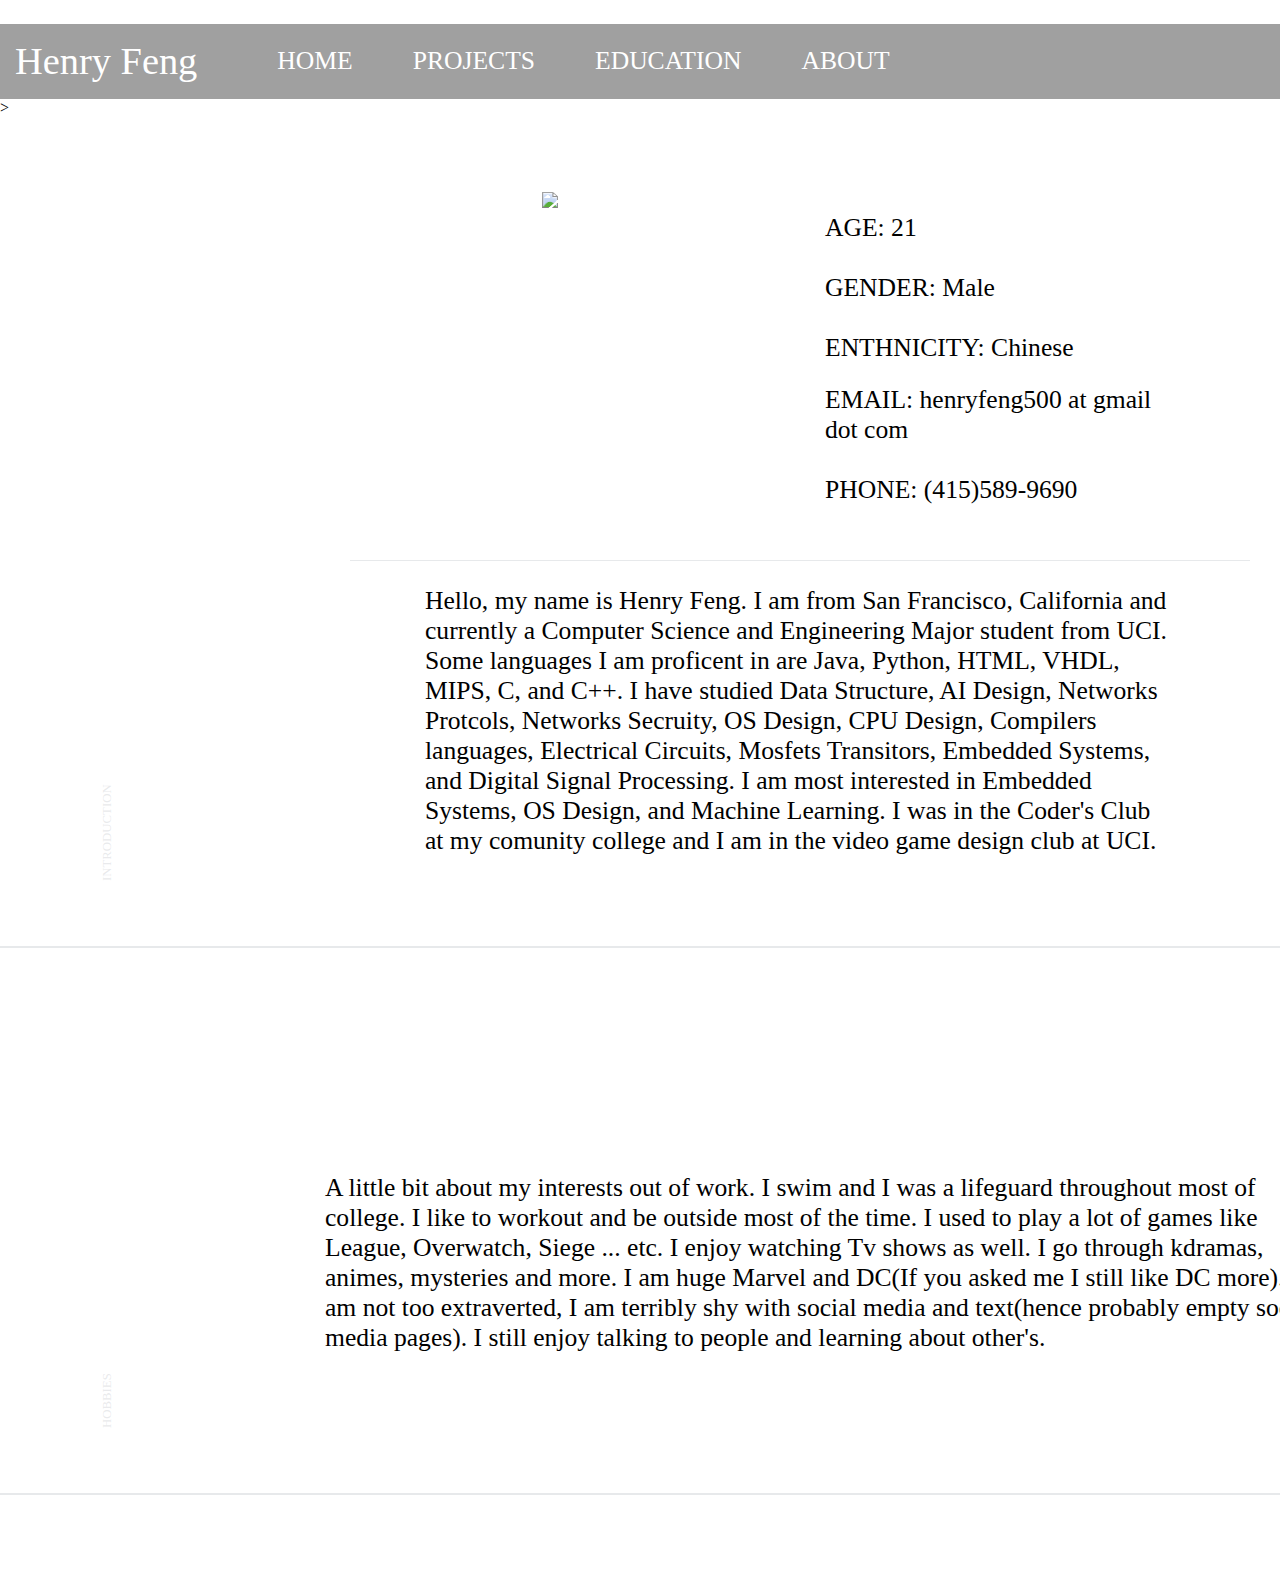
==== about.html @ 93beaeee "mobile" ====
﻿<!DOCTYPE html>
<html>
<head>
    <meta charset="utf-8">
    <meta name="viewport" content="width=device-width, initial-scale=1">
    <title>Henry Feng</title>
    <div class="Icon-space">
        <img src="images/icon.png" alt="" class="Icon" style="max-width: 100px; max-height: 100px; padding-bottom: 20px;" />
    </div>
    <link rel="stylesheet" href="Style.css">
</head>
<body>
    <div class="Group">
        <div class="NavBar">
            <div class="left">
                <div class="NavBar-wrapper" style="margin-right: 50px; font-size:3vw;">
                    <a href="website.html"> Henry Feng </a>
                </div>

                <div class="NavBar-wrapper">
                    <a href="website.html"> HOME </a>
                </div>

                <div class="NavBar-wrapper">
                    <a href="projects.html"> PROJECTS</a>
                </div>

                <div class="NavBar-wrapper">
                    <a href="education.html"> EDUCATION</a>
                </div>

                <div class="NavBar-wrapper">
                    <a href="about.html"> ABOUT</a>
                </div>
            </div>

            <div class="right">
                <div style="margin-block:auto">
                    <div>HF</div>
                </div>
            </div>

        </div>
    </div>>

    <div>

        <div class="Profile">
            <div class="Category">INTRODUCTION</div>
            <div class="profile-intro-pic">
                <img src="images/profile.jpg" style=" max-height:350px; max-width:250px; padding-bottom:20px;">
            </div>
            <div class="profile-intro-info">
                <h1 class="headings"></h1>
                <div class="text" style="line-height: 30px;">
                    AGE:     21<br><br>
                    GENDER:    Male<br><br>
                    ENTHNICITY:     Chinese<br>

                </div>
                <h1 class="headings"></h1>
                <div class="text" style="line-height: 30px;">
                    EMAIL:     henryfeng500 at gmail dot com<br><br>
                    PHONE:     (415)589-9690<br><br>

                </div>
            </div>
            <div class="profile-intro-text">
                <div class="text" sstyle="min-width:1000px">
                    Hello, my name is Henry Feng. I am from San Francisco, California and currently a Computer Science and Engineering Major student from UCI.
                    Some languages I am proficent in are Java, Python, HTML, VHDL, MIPS, C, and C++. I have studied Data Structure, AI Design, Networks Protcols,
                    Networks Secruity, OS Design, CPU Design, Compilers languages, Electrical Circuits, Mosfets Transitors, Embedded Systems, and Digital Signal Processing.
                    I am most interested in Embedded Systems, OS Design, and Machine Learning. I was in the Coder's Club at my comunity college and I am in the video game
                    design club at UCI.
                </div>
            </div>



        </div>
        <div class="info">
            <div class="Category">HOBBIES</div>
            <div class="info-text">
                <div class="text" style="min-width:1000px">
                    A little bit about my interests out of work. I swim and I was a lifeguard throughout most of college. I like to workout and be outside most of the time.
                    I used to play a lot of games like League, Overwatch, Siege ... etc. I enjoy watching Tv shows as well. I go through kdramas, animes, mysteries and more.
                    I am huge Marvel and DC(If you asked me I still like DC more). I am not too extraverted, I am terribly shy with social media and text(hence probably empty
                    social media pages). I still enjoy talking to people and learning about other's.
                </div>
            </div>
        </div>
</body>


</html>
---- Style.css ----
﻿body{
    margin: 0px;
}
.Group {
    background-color: #a0a0a0;
    min-width: 1460px;
}
.NavBar {

    display: flex;
    justify-content: space-between;
    width: 100%;
    padding-block: 5px;
    margin-block: auto;

}

.left{
    display: flex;
}
.NavBar-wrapper {
    margin-block: auto;
    margin-right: 30px;
    padding: 10px;
    text-transform: capitalize;
    border-bottom: 1px solid transparent;
    transition: border-bottom 0.5s;
    font-size: 2vw;
}
Heading-Bar {
    margin-right: 75px; 
    font-size: 3vw;
}
.NavBar-wrapper a {
    color: #ffffff;
    text-decoration: none;
    transition: color 0.5s;
    margin: 5px;
}
.right {
    display: flex;
}

.NavBar-wrapper:hover{
    border-bottom: 1px solid black;
}

.NavBar-wrapper a:hover {
    color: black;
}



.Profile {
    min-width: 1150px;
    position: relative;
    display: inline-grid;
    grid-template-columns: 250px 400px auto;
    margin-bottom: 100px;
    padding-inline: 100px;
    padding-block: 50px;
    border-bottom: 2px solid;
    border-color: #e7e9eb;
    box-shadow: 2px;
    padding-right: 250px;
}



.Category {
    transform-origin: 0 0;
    transform: rotate(-90deg);
    grid-column-start: 1;
    grid-column-end: 1;
    grid-row-start: 4;
    grid-row-end: 4;
    font-size: 1vw;
    color: rgb(210 212 215 / 0.49);
}



.profile-intro-pic {
    padding: 25px;
    margin-left: auto;
    margin-right: auto;
    grid-column-start: 2;
    grid-column-end: 2;
    grid-row-start: 2;
    grid-row-end: 2;
}
.profile-intro-text {
    border-top: 1px solid;
    border-color: #e7e9eb;
    padding: 25px;
    font-size: 2vw;
    grid-column-start: 2;
    grid-column-end: 4;
    grid-row-start: 3;
    grid-row-end: 3;
}

.profile-intro-info {
    padding: 25px;
    grid-column-start: 3;
    grid-column-end: 3;
    grid-row-start: 2;
    grid-row-end: 2;
}




.info {
    position: relative;
    display: inline-grid;
    grid-template-columns: 150px auto;
    margin-bottom: 100px;
    padding-right: 250px;
    padding-inline: 100px;
    padding-block: 50px;
    border-bottom: 2px solid;
    border-color: #e7e9eb;
    box-shadow: 2px;
}
.info-text {
    padding: 25px;
    font-size: 2vw;
    margin-block: 50px;
    grid-column-start: 2;
    grid-column-end: 3;
    grid-row-start: 1;
    grid-row-end: 1;
    word-wrap: break-word;
}


.project-wrapper {
    min-width: 1460px;
    display: grid;
    justify-content: space-between;
    padding: 20px;
    background-color: rgb(228 228 228 / 0.48);
}
.projects-group {
    min-width: 1130px;
    position: relative;
    display: inline-grid;
    margin: 100px;
    border: 2px solid;
    border-color: #e7e9eb;
    background-color: rgb(201 235 241 / 0.22);
    box-shadow: 2px;
    padding-right: 250px;
}
.project {
    min-width: 1000px;
    position: relative;
    display: inline-grid;
    padding-inline: 100px;
    padding-block: 50px;
    border-bottom: 2px solid;
    border-color: #e7e9eb;
    box-shadow: 2px;
    padding-right: 250px;
    position:center;
}
.collection_vid{
    display: flex;
    flex-direction: row;
}
.ed {
    display: inline-grid;
    grid-template-columns: 200px auto;
    min-width: 1000px;
    padding-inline: 100px;
    padding-block: 50px;
    border-bottom: 2px solid;
    border-color: #e7e9eb;
    box-shadow: 2px;
    padding-right: 250px;
    position: center;
}
.ED-wrapper {
    min-width: 1000px;
}
.WelcomeBox {
    display: flex;
    flex-direction: column;
    width: 100%;
}
.WelcomePhoto {
    width: 100%;
    height: 100%;
    background-size: cover;
    background-position: center;
    background-repeat: no-repeat;
    padding-inline: 0px;
    padding-block: 200px;
    opacity: 85%;
    font-size: 5vw;
    color: white;
    text-align: center;
}



.Welcome-Contents {
    width: 100%;
    display: grid;
    grid-template-columns: auto auto auto;
    text-align: center;
    margin-left: auto;
    margin-right: auto;
}
.Welcome-Content-wrapper {
    position: relative;
    padding-block: 200px;
    background-repeat: no-repeat;
    background-size: cover;
    opacity: 0.7;
    transition: opacity 0.5s;
}
.Welcome-Content-wrapper:hover{
    opacity: 1;
}
.img_text {
    position: absolute;
    top: 0;
    display: flex;
    align-items: center;
    justify-content: center;
    width: 100%;
    height: 100%;
    color: black;
    transition: color 0.5s;
    font-size: 2vw;
    opacity: 1;
}
.img_text:hover{
    color: white;
}
    .headings {
    padding-left: 25px;
}
.text {
    margin-inline: 50px;
    font-size: 2vw;
}
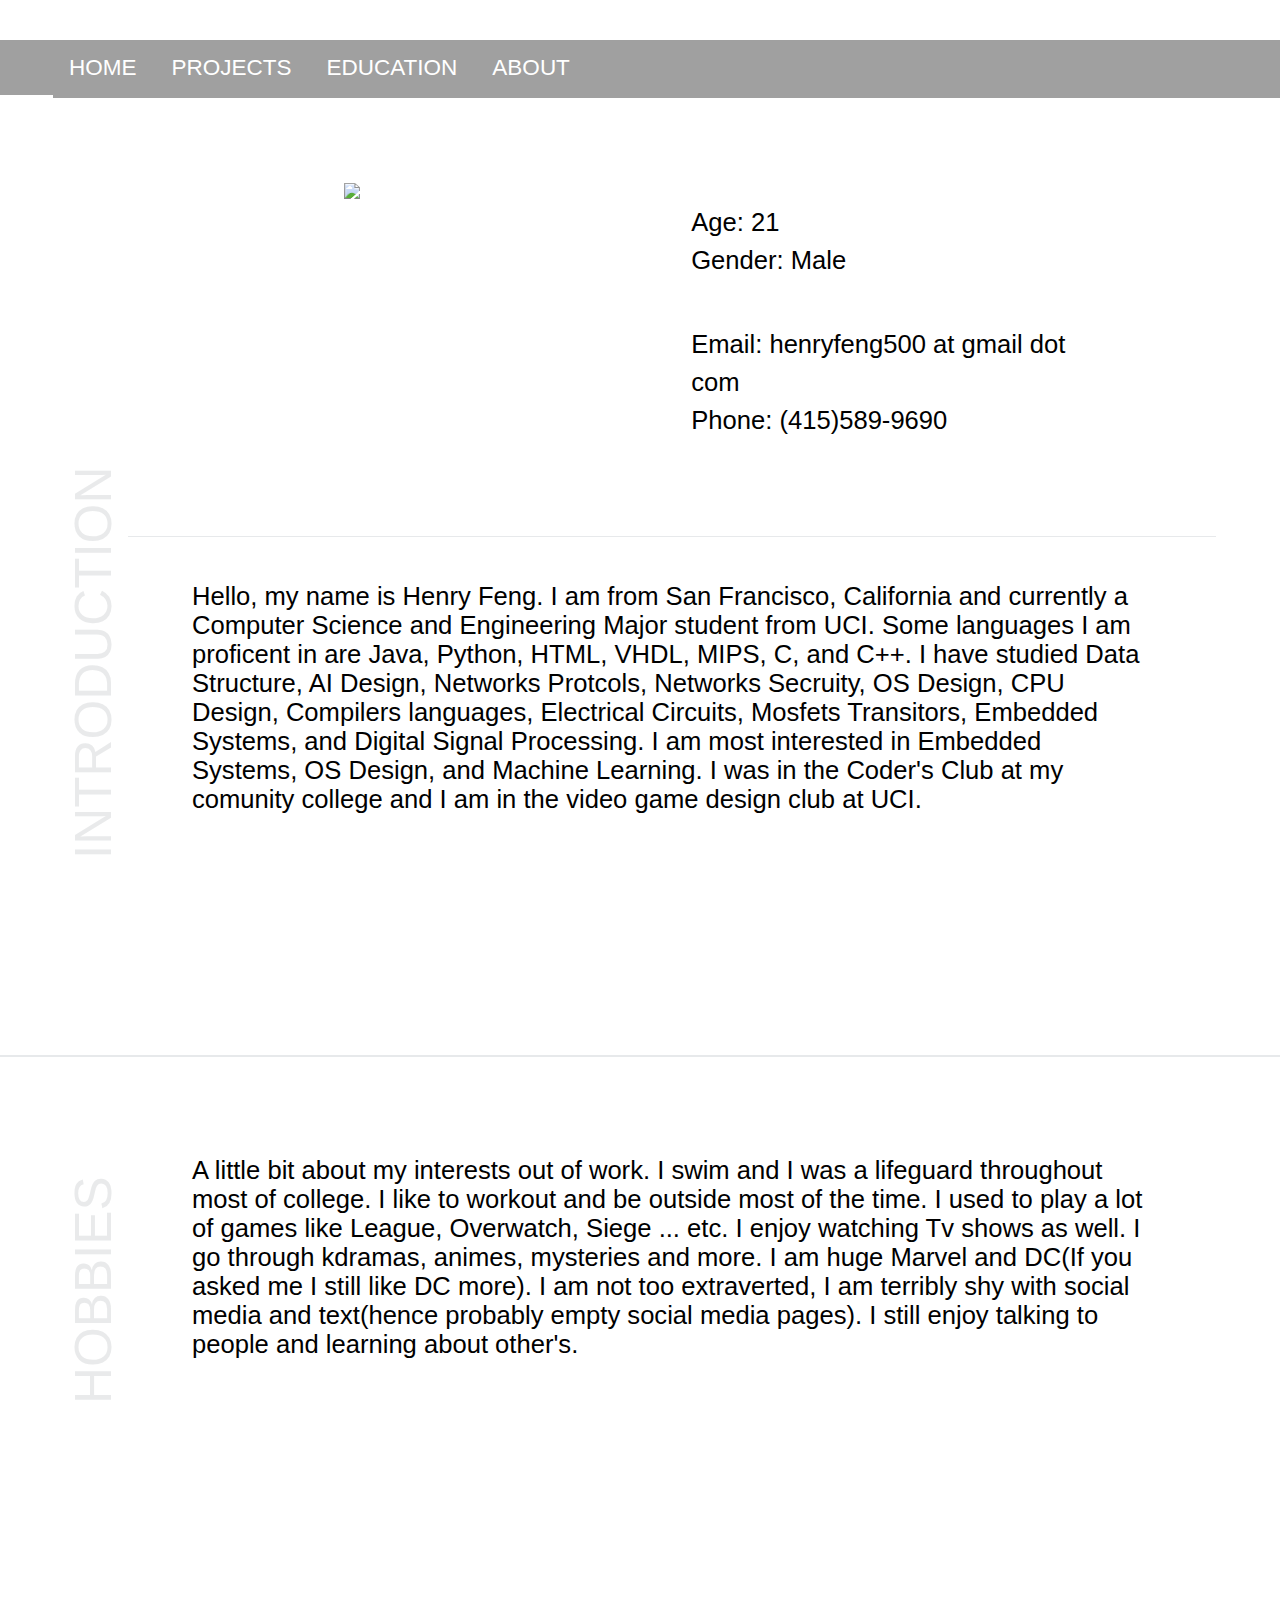
==== commit 1928e93f: "preliminary panels for projects tab" ====
--- a/about.html
+++ b/about.html
@@ -5,91 +5,84 @@
     <meta name="viewport" content="width=device-width, initial-scale=1">
     <title>Henry Feng</title>
     <div class="Icon-space">
-        <img src="images/icon.png" alt="" class="Icon" style="max-width: 100px; max-height: 100px; padding-bottom: 20px;" />
+        <img src="images/icon.png" alt="" class="Icon" />
     </div>
     <link rel="stylesheet" href="Style.css">
+    <script>
+        function reportWindowSize() {
+            if (window.innerWidth > 800) {
+                document.getElementById("mySidepanel").style.height = document.getElementById("nav").style.height;
+            } else {
+                document.getElementById("mySidepanel").style.height = "0px";
+            }
+        }
+        window.addEventListener('resize', reportWindowSize);
+        function openNav() {
+            console.log(document.getElementById("mySidepanel").style.height == "70%")
+            if (document.getElementById("mySidepanel").style.height > "0px") {
+                document.getElementById("mySidepanel").style.height = "0px";
+            }
+            else {
+                document.getElementById("mySidepanel").style.height = "25vh";
+            }
+
+        }
+
+    </script>
 </head>
 <body>
-    <div class="Group">
-        <div class="NavBar">
-            <div class="left">
-                <div class="NavBar-wrapper" style="margin-right: 50px; font-size:3vw;">
-                    <a href="website.html"> Henry Feng </a>
-                </div>
+    <div style="display:block;" id="nav">
+        <button class="openbtn" onclick="openNav()">☰</button>
+        <div>
+            <ul class="Group" id="mySidepanel">
+                <li class="NavBar-wrapper"><a href="website.html"> HOME </a></li>
+                <li class="NavBar-wrapper"><a href="projects.html"> PROJECTS</a></li>
+                <li class="NavBar-wrapper"><a href="education.html"> EDUCATION</a></li>
+                <li class="NavBar-wrapper"><a href="about.html"> ABOUT</a></li>
+            </ul>
+        </div>
+    </div>
 
-                <div class="NavBar-wrapper">
-                    <a href="website.html"> HOME </a>
-                </div>
+    <div class="Profile">
+        <div class="Category">INTRODUCTION</div>
+        <div class="profile-intro-pic">
+            <img src="images/profile.jpg" style="max-height: 30vw; max-width: auto; padding-bottom: 2vh;">
+        </div>
+        <div class="profile-intro-info">
+            <h1 class="headings"></h1>
+            <div class="info-text" style="line-height: 3vw;">
+                Age:     21<br>
+                Gender:    Male<br>
 
-                <div class="NavBar-wrapper">
-                    <a href="projects.html"> PROJECTS</a>
-                </div>
+            </div>
+            <h1 class="headings"></h1>
+            <div class="info-text" style="line-height: 3vw;">
+                Email:     henryfeng500 at gmail dot com<br>
+                Phone:     (415)589-9690<br>
 
-                <div class="NavBar-wrapper">
-                    <a href="education.html"> EDUCATION</a>
-                </div>
-
-                <div class="NavBar-wrapper">
-                    <a href="about.html"> ABOUT</a>
-                </div>
             </div>
-
-            <div class="right">
-                <div style="margin-block:auto">
-                    <div>HF</div>
-                </div>
+        </div>
+        <div class="profile-intro-text">
+            <div class="info-text">
+                Hello, my name is Henry Feng. I am from San Francisco, California and currently a Computer Science and Engineering Major student from UCI.
+                Some languages I am proficent in are Java, Python, HTML, VHDL, MIPS, C, and C++. I have studied Data Structure, AI Design, Networks Protcols,
+                Networks Secruity, OS Design, CPU Design, Compilers languages, Electrical Circuits, Mosfets Transitors, Embedded Systems, and Digital Signal Processing.
+                I am most interested in Embedded Systems, OS Design, and Machine Learning. I was in the Coder's Club at my comunity college and I am in the video game
+                design club at UCI.
             </div>
-
         </div>
-    </div>>
-
-    <div>
-
-        <div class="Profile">
-            <div class="Category">INTRODUCTION</div>
-            <div class="profile-intro-pic">
-                <img src="images/profile.jpg" style=" max-height:350px; max-width:250px; padding-bottom:20px;">
-            </div>
-            <div class="profile-intro-info">
-                <h1 class="headings"></h1>
-                <div class="text" style="line-height: 30px;">
-                    AGE:     21<br><br>
-                    GENDER:    Male<br><br>
-                    ENTHNICITY:     Chinese<br>
-
-                </div>
-                <h1 class="headings"></h1>
-                <div class="text" style="line-height: 30px;">
-                    EMAIL:     henryfeng500 at gmail dot com<br><br>
-                    PHONE:     (415)589-9690<br><br>
-
-                </div>
-            </div>
-            <div class="profile-intro-text">
-                <div class="text" sstyle="min-width:1000px">
-                    Hello, my name is Henry Feng. I am from San Francisco, California and currently a Computer Science and Engineering Major student from UCI.
-                    Some languages I am proficent in are Java, Python, HTML, VHDL, MIPS, C, and C++. I have studied Data Structure, AI Design, Networks Protcols,
-                    Networks Secruity, OS Design, CPU Design, Compilers languages, Electrical Circuits, Mosfets Transitors, Embedded Systems, and Digital Signal Processing.
-                    I am most interested in Embedded Systems, OS Design, and Machine Learning. I was in the Coder's Club at my comunity college and I am in the video game
-                    design club at UCI.
-                </div>
-            </div>
 
 
 
+    </div>
+    <div class="info">
+        <div class="Category">HOBBIES</div>
+        <div class="info-text">
+            A little bit about my interests out of work. I swim and I was a lifeguard throughout most of college. I like to workout and be outside most of the time.
+            I used to play a lot of games like League, Overwatch, Siege ... etc. I enjoy watching Tv shows as well. I go through kdramas, animes, mysteries and more.
+            I am huge Marvel and DC(If you asked me I still like DC more). I am not too extraverted, I am terribly shy with social media and text(hence probably empty
+            social media pages). I still enjoy talking to people and learning about other's.
         </div>
-        <div class="info">
-            <div class="Category">HOBBIES</div>
-            <div class="info-text">
-                <div class="text" style="min-width:1000px">
-                    A little bit about my interests out of work. I swim and I was a lifeguard throughout most of college. I like to workout and be outside most of the time.
-                    I used to play a lot of games like League, Overwatch, Siege ... etc. I enjoy watching Tv shows as well. I go through kdramas, animes, mysteries and more.
-                    I am huge Marvel and DC(If you asked me I still like DC more). I am not too extraverted, I am terribly shy with social media and text(hence probably empty
-                    social media pages). I still enjoy talking to people and learning about other's.
-                </div>
-            </div>
-        </div>
+    </div>
 </body>
-
-
 </html>--- a/Style.css
+++ b/Style.css
@@ -1,64 +1,127 @@
-﻿body{
+﻿html, body {
     margin: 0px;
+    overflow-x: hidden;
+    font-family: Poppins,sans-serif;
+}
+
+.Icon {
+    display: flex;
+    margin-left: auto;
+    margin-right: auto;
+    width: 100%;
+    text-align: center;
+    align-items: center;
+    max-width: 10vw; 
+    max-height: 10vw; 
+    padding-block: 20px;
 }
 .Group {
+    display: block;
+    list-style-type: none;
     background-color: #a0a0a0;
-    min-width: 1460px;
-}
-.NavBar {
-
-    display: flex;
-    justify-content: space-between;
-    width: 100%;
-    padding-block: 5px;
+    margin: 0;
+    padding: 0;
+    overflow: hidden;
+    width: auto;
+}
+
+
+.NavBar-wrapper {
+    float: left;
     margin-block: auto;
-
-}
-
-.left{
-    display: flex;
-}
-.NavBar-wrapper {
-    margin-block: auto;
-    margin-right: 30px;
-    padding: 10px;
+    margin-right: 3px;
     text-transform: capitalize;
+    padding: 1.7vh 16px;
     border-bottom: 1px solid transparent;
     transition: border-bottom 0.5s;
-    font-size: 2vw;
+    font-size: 2.5vh;
+    display: block;
 }
 Heading-Bar {
-    margin-right: 75px; 
-    font-size: 3vw;
+    margin-right: 7vw;
+    font-size: 25px;
 }
 .NavBar-wrapper a {
     color: #ffffff;
     text-decoration: none;
     transition: color 0.5s;
-    margin: 5px;
 }
 .right {
     display: flex;
+    padding: 5px
 }
 
 .NavBar-wrapper:hover{
     border-bottom: 1px solid black;
+
 }
 
 .NavBar-wrapper a:hover {
     color: black;
 }
-
+.openbtn {
+    float: left;
+    font-size: 2.5vh;
+    cursor: pointer;
+    background-color: #a0a0a0;
+    color: #a0a0a0;
+    padding: 1.55vh 16px;
+    border: none;
+}
+@media all and (min-width: 807px) {
+    .openbtn {
+        pointer-events: none;
+    }
+}
+@media all and (min-width: 1000px) {
+
+    .Welcome-Contents {
+        grid-template-columns: minmax(0, 1fr) minmax(0, 1fr) minmax(0, 1fr);
+    }
+}
+
+@media all and (max-width: 806px) {
+    .NavBar-wrapper:hover {
+        border-bottom: none;
+    }
+    .Welcome-Contents {
+        grid-template-columns: minmax(0, 1fr);
+        grid-template-rows: 40vh 40vh 40vh;
+    }
+    .Group {
+        background-color: #a0a0a0;
+        width: 100%;
+        height: 0px;
+        text-align: center;
+        z-index: 5;
+        display: flex;
+        flex-direction: column;
+        transition: 1s;
+    }
+    .openbtn {
+        width: 100%;
+        text-align: left;
+        pointer-events: all;
+        color: white;
+    }
+    .NavBar-wrapper {
+        float: none;
+        text-align: justify;
+    }
+    .Category {
+        font-size: 10vh;
+    }
+
+}
 
 
 .Profile {
-    min-width: 1150px;
+    /* min-width: 1150px; */
     position: relative;
     display: inline-grid;
-    grid-template-columns: 250px 400px auto;
-    margin-bottom: 100px;
-    padding-inline: 100px;
-    padding-block: 50px;
+    grid-template-columns: 10vw 35vw 50vw;
+    margin-bottom: 5vh;
+    padding-block: 1vh;
     border-bottom: 2px solid;
     border-color: #e7e9eb;
     box-shadow: 2px;
@@ -68,20 +131,21 @@
 
 
 .Category {
+    padding-block: 5vw;
     transform-origin: 0 0;
     transform: rotate(-90deg);
     grid-column-start: 1;
     grid-column-end: 1;
     grid-row-start: 4;
     grid-row-end: 4;
-    font-size: 1vw;
+    font-size: 4vw;
     color: rgb(210 212 215 / 0.49);
 }
 
 
 
 .profile-intro-pic {
-    padding: 25px;
+    padding: 6vw;
     margin-left: auto;
     margin-right: auto;
     grid-column-start: 2;
@@ -89,19 +153,20 @@
     grid-row-start: 2;
     grid-row-end: 2;
 }
+
 .profile-intro-text {
     border-top: 1px solid;
     border-color: #e7e9eb;
-    padding: 25px;
-    font-size: 2vw;
+    font-size: 25vw;
     grid-column-start: 2;
     grid-column-end: 4;
     grid-row-start: 3;
     grid-row-end: 3;
+    overflow-wrap: break-word;
 }
 
 .profile-intro-info {
-    padding: 25px;
+    padding: 4vw;
     grid-column-start: 3;
     grid-column-end: 3;
     grid-row-start: 2;
@@ -114,77 +179,94 @@
 .info {
     position: relative;
     display: inline-grid;
-    grid-template-columns: 150px auto;
-    margin-bottom: 100px;
+    grid-template-columns: 10vw 85vw;
+    margin-bottom: 5vh;
+    padding-block: 1vh;
+    border-bottom: 2px solid;
+    border-color: #e7e9eb;
+    box-shadow: 2px;
     padding-right: 250px;
-    padding-inline: 100px;
-    padding-block: 50px;
-    border-bottom: 2px solid;
-    border-color: #e7e9eb;
-    box-shadow: 2px;
-}
+}
+
 .info-text {
-    padding: 25px;
+    padding-inline: 5vw;
     font-size: 2vw;
-    margin-block: 50px;
+    margin-block: 5vh;
     grid-column-start: 2;
     grid-column-end: 3;
     grid-row-start: 1;
     grid-row-end: 1;
+    grid-gap: 1px;
     word-wrap: break-word;
 }
 
 
+
 .project-wrapper {
-    min-width: 1460px;
-    display: grid;
-    justify-content: space-between;
-    padding: 20px;
-    background-color: rgb(228 228 228 / 0.48);
+    display: flex;
+    flex-direction: column;
+    margin-left: auto;
+    margin-right: auto;
+    width: 100%
 }
 .projects-group {
-    min-width: 1130px;
     position: relative;
     display: inline-grid;
-    margin: 100px;
-    border: 2px solid;
-    border-color: #e7e9eb;
-    background-color: rgb(201 235 241 / 0.22);
-    box-shadow: 2px;
-    padding-right: 250px;
+    background-color: rgb(228 228 228 / 0.48);
+    padding-inline: 25px;
+    width: 70%;
+    padding-inline:20vw;
+    padding-block: 5vw;
+    margin-left: auto;
+    margin-right: auto;
+    margin-bottom: 0px;
 }
 .project {
-    min-width: 1000px;
-    position: relative;
-    display: inline-grid;
-    padding-inline: 100px;
-    padding-block: 50px;
-    border-bottom: 2px solid;
-    border-color: #e7e9eb;
-    box-shadow: 2px;
-    padding-right: 250px;
-    position:center;
-}
-.collection_vid{
+    display: flex;
+    flex-direction: column;
+    border-bottom: 5px solid;
+    border-color: #e7e9eb;
+    box-shadow: 2vw;
+    position: center;
+    padding-inline: 50px;
+    padding-block: 3vw;
+    margin-left: auto;
+    margin-right: auto;
+    width: 80%;
+}
+.col{
+    overflow:hidden;
+    transition:1s;
+}
+.FlexPic {
+    max-width: 50vw;
+    max-height: 50vh;
+    flex-basis: auto;
+    padding-bottom: 2vw;
+    margin-left: auto;
+    margin-right: auto;
+}
+.collection_vid {
     display: flex;
     flex-direction: row;
+    flex-wrap: wrap;
 }
 .ed {
     display: inline-grid;
-    grid-template-columns: 200px auto;
-    min-width: 1000px;
-    padding-inline: 100px;
-    padding-block: 50px;
-    border-bottom: 2px solid;
-    border-color: #e7e9eb;
-    box-shadow: 2px;
-    padding-right: 250px;
+    grid-template-columns: 20vw auto;
+    width: 100%;
+    padding-block: 5vw;
+    border-bottom: 2vw solid;
+    border-color: #e7e9eb;
+    box-shadow: 2vw;
+    padding-right: 25vw;
     position: center;
 }
 .ED-wrapper {
-    min-width: 1000px;
+    width:100%
 }
 .WelcomeBox {
+    margin-top:0;
     display: flex;
     flex-direction: column;
     width: 100%;
@@ -196,9 +278,9 @@
     background-position: center;
     background-repeat: no-repeat;
     padding-inline: 0px;
-    padding-block: 200px;
+    padding-block: 20vw;
     opacity: 85%;
-    font-size: 5vw;
+    font-size: 50px;
     color: white;
     text-align: center;
 }
@@ -208,14 +290,14 @@
 .Welcome-Contents {
     width: 100%;
     display: grid;
-    grid-template-columns: auto auto auto;
+
     text-align: center;
     margin-left: auto;
     margin-right: auto;
 }
 .Welcome-Content-wrapper {
     position: relative;
-    padding-block: 200px;
+    padding-block: 20vw;
     background-repeat: no-repeat;
     background-size: cover;
     opacity: 0.7;
@@ -234,16 +316,41 @@
     height: 100%;
     color: black;
     transition: color 0.5s;
-    font-size: 2vw;
+    font-size: 5vh;
     opacity: 1;
+    min-inline-size: 20vw;
 }
 .img_text:hover{
     color: white;
 }
-    .headings {
-    padding-left: 25px;
+.Bheading {
+    font-size: 4vh;
+    border-color: #e7e9eb;
+    border-radius: 5px;
+    background: lightgray;
+    cursor:pointer;
+}
+.Bheading:hover {
+    background: #a0a0a0;
+    transition: 0.5s;
+    border-bottom: 2px solid;
+}
+.heading {
+    text-align: center;
+    font-size: 2.5vh;
 }
 .text {
-    margin-inline: 50px;
-    font-size: 2vw;
-}
+    text-align: center;
+    font-size: 15px;
+}
+.vids {
+    width: 50vw;
+    height: 30vw;
+    margin-left: auto;
+    margin-right: auto;
+}
+.Yvids {
+    width: 30%;
+    margin-left: auto;
+    margin-right: auto;
+}
